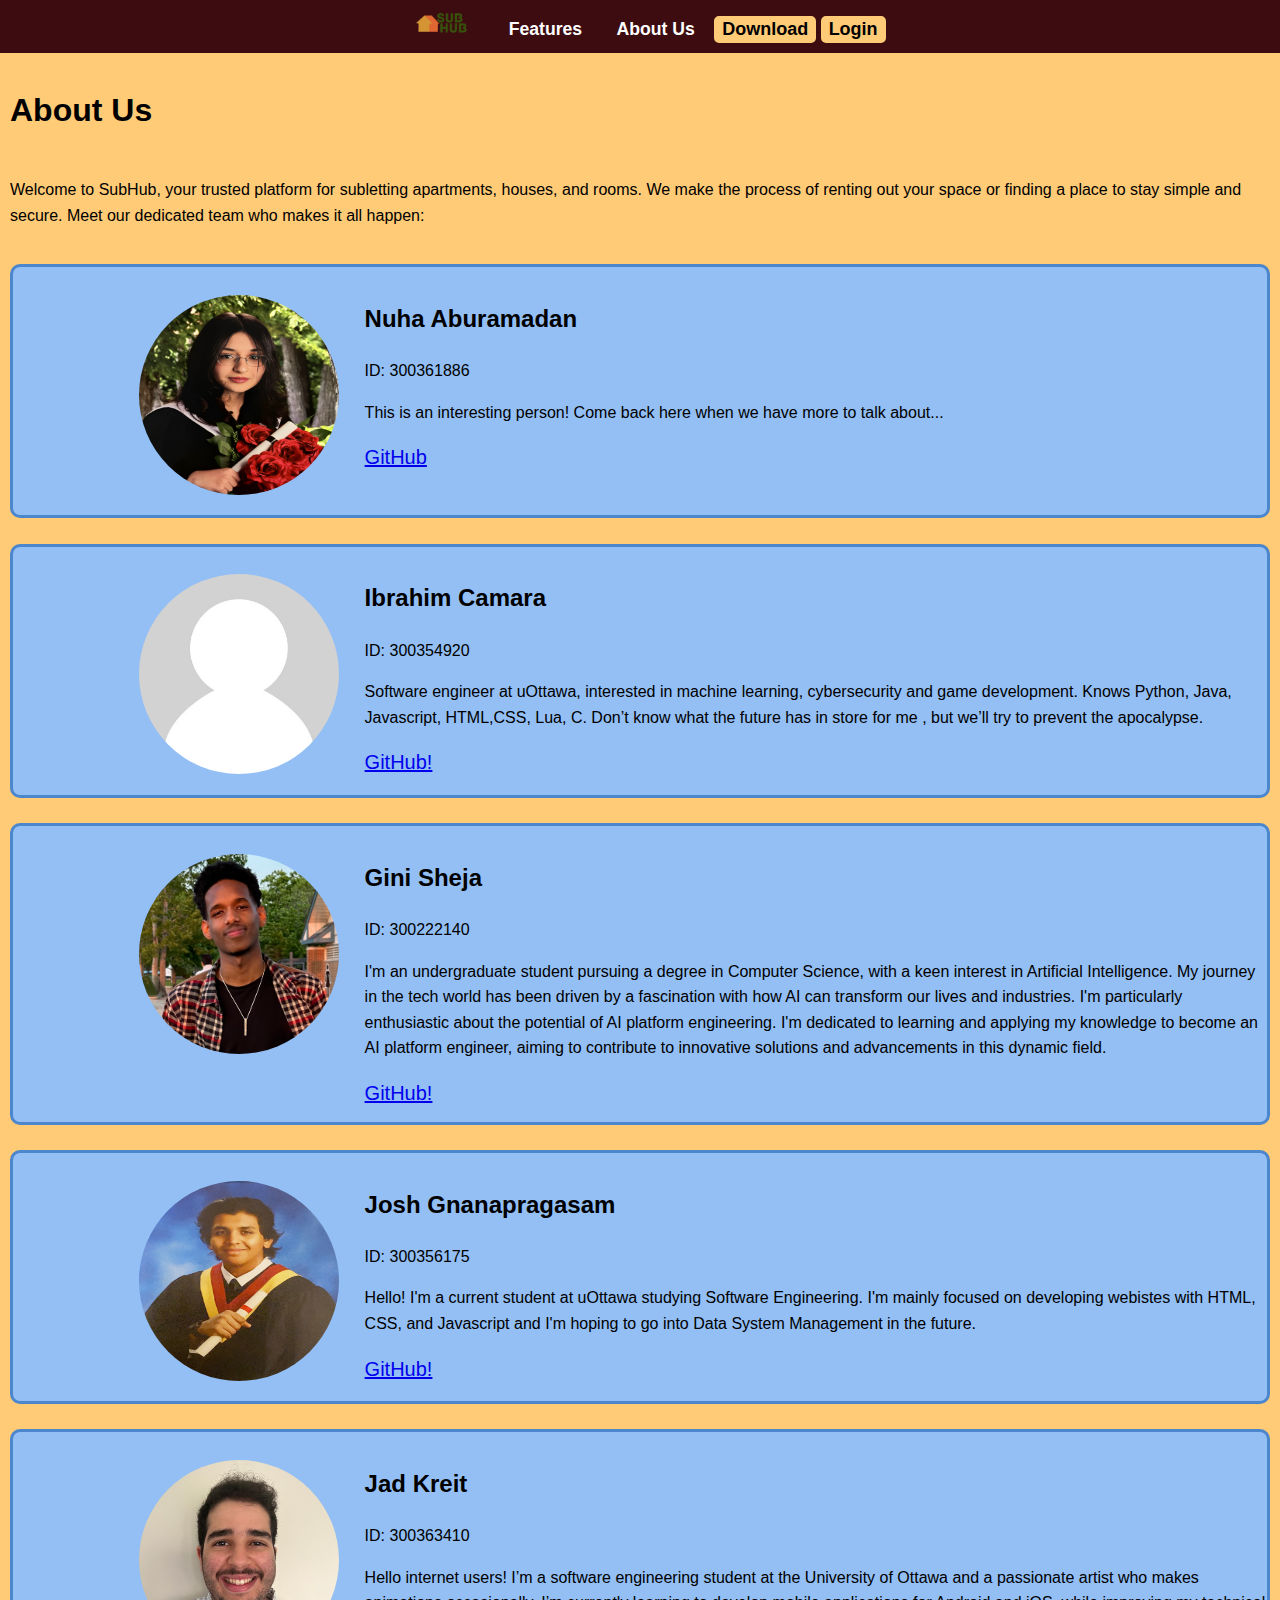
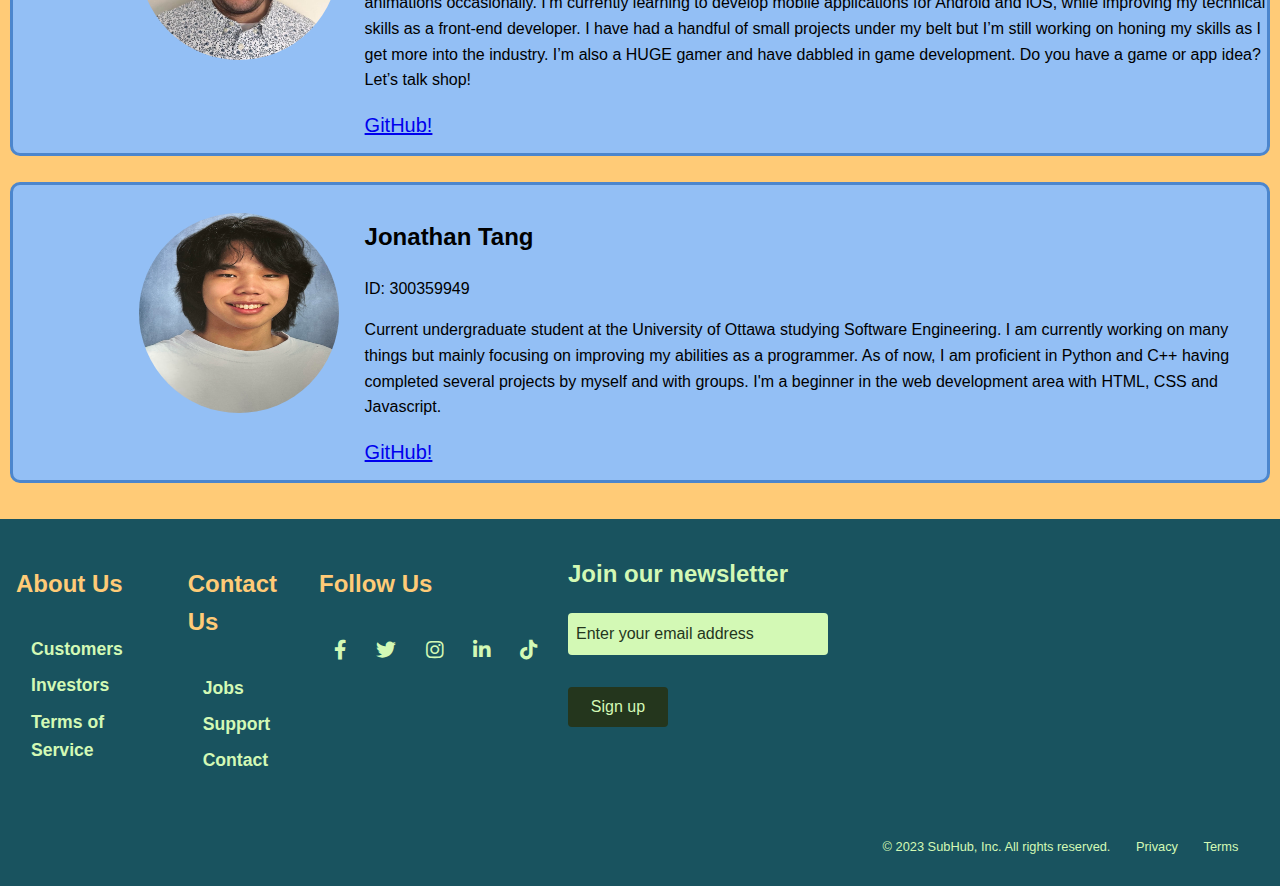
==== docs/about.html @ 85ff890f "Finished site for Demonstration" ====
<!DOCTYPE html>
<html lang="en">
<head>
    <meta charset="UTF-8">
    <meta name="viewport" content="width=device-width, initial-scale=1.0">
    <title>SubHub</title>

    <!-- Three style sheets for page and nav bar and footer-->
    <link href="about.css" rel="stylesheet" type="text/css"/>
    <link href="./navigation_files/nav.css" rel="stylesheet" type="text/css"/>
    <link href="./footer_files/footerog.css" rel="stylesheet" type="text/css"/>

    <!-- Javascript link for nav bar -->
    <script src="./navigation_files/nav.js"></script>

    <link rel="stylesheet" type="text/css" href="https://cdnjs.cloudflare.com/ajax/libs/font-awesome/5.15.1/css/all.min.css">
</head>
<body>


    <!-- Navigation Bar -->

    <nav style="background-color: #3D0C11;">

        <!-- Listing elements of nav bar -->

        <a id="homeBtn" href="index.html">
            <img src="images/logo.png" alt="SubHub Logo" height="25px">
        </a>
        <a href="features.html" class="navTitle">Features</a>
        <a href="about.html" class="navTitle" >About Us</a>

        <!-- Download button -->

        <button id="downloadBtn"> Download </button>
        <button id="Login">Login </button>

        <!-- Div container that shows the pop-up -->

        <div id="Popup" class="popup">
            <div class="popup-content">
                <div id="CloseBtnPopup" class="popup-close">
                    <span &times;> X </span>
                </div>  
    
                <img id="logo-popup" src="images/logo.png" alt="SubHub Logo" >
                <h2 id="text">Discover simplicity, security, and the perfect sublet with our feature-rich platform.</h2>
                <p id="text">Available on App Store and Google play !</p>
    
    
                <div class="popup-images-rows">
                    <div class="popup-images-column">
                        <a  href="https://www.apple.com/app-store/"> 
                            <img class="popup-image" id="apple" src="images/appstore_download.png" alt="Available on AppStore">
                        </a>
    
                    </div>
                    <div class="popup-images-column">
                        <a  href="https://play.google.com/">
                            <img class="popup-image" id="playstore" src="images/googleplay_download.png" alt="Available on Google PLay Store">
                        </a>
    
                    </div>
    
                </div>
                           
                </div>
    
            
        </div>
        
    </nav>


    <!-- Main content of page -->

    <h1 style="padding: 10px;">About Us</h2>
    <p style="padding: 10px;">Welcome to SubHub, your trusted platform for subletting apartments, houses, and rooms. We make the process of renting out your space or finding a place to stay simple and secure. Meet our dedicated team who makes it all happen:</p>

    <div class="members-list">
        <!-- Nuha -->

        <div class="team-member">

            <div class="member-photo">
                <img src="./images/headshots/headshot_nuha.PNG" alt="Placeholder Profile Picture">
            </div>

            <div class="member-writeup">
                <h2>Nuha Aburamadan</h2>
                <p>ID: 300361886</p>
                <P>This is an interesting person! Come back here when we have more to talk about...</P>
                <a href="https://github.com/05nuha" style="font-size: 20px;">GitHub</a>
            </div>

            <!-- Cleans any wonky looking seperation due to floats from pervious div elements-->
            <div class="cleanout"></div>
            
        </div>

        <br>
        
        <div class="team-member">
        <!-- Ibrahim! -->

            <div class="member-photo">
                <img src="./images/headshots/placeholder-headshot.jpg" alt="Placeholder Profile Picture">
            </div>

            <div class="member-writeup">
                <h2>Ibrahim Camara</h2>
                <p>ID: 300354920</p>
                <P>Software engineer at uOttawa, interested in machine learning, cybersecurity and game development. Knows Python, Java, Javascript, HTML,CSS, Lua, C. Don’t know what the future has in store for me , but we’ll try to prevent the apocalypse.</P>
                <a href="https://github.com/EncoderIV" style="font-size: 20px;">GitHub!</a>
            </div>

            <!-- Cleans any wonky looking seperation due to floats from pervious div elements-->
            <div class="cleanout"></div>

        </div>

        <br>
        
        <div class="team-member">

        <!-- Gini! -->

            <div class="member-photo">
                <img src="./images/headshots/headshot_gini.png" alt="Placeholder Profile Picture">
            </div>

            <div class="member-writeup">
                <h2>Gini Sheja</h2>
                <p>ID: 300222140</p>
                <P>I'm an undergraduate student pursuing a degree in Computer Science, with a keen interest in Artificial Intelligence. My journey in the tech world has been driven by a fascination with how AI can transform our lives and industries. I'm particularly enthusiastic about the potential of AI platform engineering. I'm dedicated to learning and applying my knowledge to become an AI platform engineer, aiming to contribute to innovative solutions and advancements in this dynamic field.</P>
                <a href="https://github.com/ShejaGini" style="font-size: 20px;">GitHub!</a>
            </div>

            <!-- Cleans any wonky looking seperation due to floats from pervious div elements-->
            <div class="cleanout"></div>

        </div>

        <br>
        
        <div class="team-member">

        <!-- Josh! -->

            <div class="member-photo">
                <img src="./images/headshots/headshot_josh.jpg" alt="Placeholder Profile Picture">
            </div>

            <div class="member-writeup">
                <h2>Josh Gnanapragasam</h2>
                <p>ID: 300356175</p>
                <P>Hello! I'm a current student at uOttawa studying Software Engineering. I'm mainly focused on developing webistes with HTML, CSS, and Javascript and I'm hoping to go into Data System Management in the future.</P>
                <a href="https://github.com/Geegeecoder" style="font-size: 20px;">GitHub!</a>
            </div>

            <!-- Cleans any wonky looking seperation due to floats from pervious div elements-->
            <div class="cleanout"></div>

        </div>

        <br>
        
        <div class="team-member">

        <!-- Jad! -->

            <div class="member-photo">
                <img src="./images/headshots/headshot_jad.jpeg" alt="Placeholder Profile Picture">
            </div>

            <div class="member-writeup">
                <h2>Jad Kreit</h2>
                <p>ID: 300363410</p>
                <P>Hello internet users! I’m a software engineering student at the University of Ottawa and a passionate artist who makes animations occasionally. I’m currently learning to develop mobile applications for Android and iOS, while improving my technical skills as a front-end developer. I have had a handful of small projects under my belt but I’m still working on honing my skills as I get more into the industry. I’m also a HUGE gamer and have dabbled in game development. Do you have a game or app idea? Let’s talk shop!</P>
                <a href="https://github.com/Jad-Kreit29" style="font-size: 20px;">GitHub!</a>
            </div>

            <!-- Cleans any wonky looking seperation due to floats from pervious div elements-->
            <div class="cleanout"></div>

        </div>

        <br>
        
        <div class="team-member">

        <!-- Jonathan! -->

            <div class="member-photo">
                <img src="./images/headshots/headshot_jonathan.jpeg" alt="Placeholder Profile Picture">
            </div>

            <div class="member-writeup">
                <h2>Jonathan Tang</h2>
                <p>ID: 300359949</p>
                <P>Current undergraduate student at the University of Ottawa studying Software Engineering. I am currently working on many things but mainly focusing on improving my abilities as a programmer. As of now, I am proficient in Python and C++ having completed several projects by myself and with groups. I'm a beginner in the web development area with HTML, CSS and Javascript.</P>
                <a href="https://github.com/mikupiku" style="font-size: 20px;">GitHub!</a>
            </div>

            <!-- Cleans any wonky looking seperation due to floats from pervious div elements-->
            <div class="cleanout"></div>

        </div>

    </div>

    <br>
    
    <!-- Footer section! -->

    <footer>
        <div class="footer-container">

            <div class="footer">
                <nav role="navigation" aria-label="About us navigation">
                    <div class="footer-heading">
                        <h2>About Us</h2>
                        <a href="#">Customers</a>
                        <a href="#">Investors</a>
                        <a href="#">Terms of Service</a>
                    </div>
                </nav>
                <nav role="navigation" aria-label="Contact us navigation">
                    <div class="footer-heading">
                        <h2>Contact Us</h2>
                        <a href="#">Jobs</a>
                        <a href="#">Support</a>
                        <a href="#">Contact</a>
                    </div>
                </nav>
                <nav role="navigation" aria-label="Follow us navigation">
                    <div class="footer-heading">
                        <h2>Follow Us</h2>
                        <div class="social-links-container">
                            <a href="#"><i class="fab fa-facebook-f"></i></a>
                            <a href="#"><i class="fab fa-twitter"></i></a>
                            <a href="#"><i class="fab fa-instagram"></i></a>
                            <a href="#"><i class="fab fa-linkedin-in"></i></a>
                            <a href="#"><i class="fab fa-tiktok"></i></a>
                        </div>
                    </div>
                </nav>
                <div class="footer-email-form">
                    <h2>Join our newsletter</h2>
                    <input type="email" placeholder="Enter your email address" id="footer-email">
                    <input type="submit" value="Sign up" id="footer-email-btn">
                </div>
            </div>
        </div>
        <div class="footer-container">
            <div class="copyright-claim">
                <p>&copy; 2023 SubHub, Inc. All rights reserved.&emsp;&emsp;Privacy&emsp;&emsp;Terms&emsp;&emsp;   </p>
            </div>
        </div>
    </footer>

</body>
</html>
---- docs/about.css ----
/* About Us Page! */

body {
    line-height: 1.6;
    background-color: #FFCB77;
    margin: 0;
    padding: 0;
    font-family: 'Segoe UI', Tahoma, Geneva, Verdana, sans-serif;
}

.members-list {
    display: block;
    padding: 10px;
}

.team-member {
    padding: 1% 0% 1% 10%;
    background-color: #93bff5;
    border: 3px solid #4c86cd;
    border-radius: 10px;
    box-shadow: 0px 0px #19535F;
    transition: box-shadow 0.5s;
}

.team-member:hover {
    box-shadow: 5px 10px #19535F;
}

.team-member .member-photo {
    float: left;
    width: 20%;
}

.team-member .member-photo img {
    border-radius: 50%;
    width: 200px;
    height: 200px;
    margin-top: 15px;
}

.team-member .member-writeup {
    float: right;
    width: 80%;
}


/* Essentially tells the computer that for the next div element, clear the floats that were set on the page both sides */
.cleanout {
    clear: both;
}
---- docs/navigation_files/nav.css ----
/* Navigation Section! */

nav {
    padding: 10px 0;
    text-align: center;
}

nav a {
    color: #FFFFFF;
    margin: 0 15px;
    text-decoration: none;
    font-weight: bold;
    font-size: 1.1em;
    transition: color 0.3s ease;
}

nav a:hover {
    color: #D3F9B5;
}

button{
    background-color: #FFCB77;
    border-style: solid;
    border-color: #FFCB77;
    border-radius: 5px;
    color: #000;
    font-weight: bold;
    font-size: large;
    font-family: 'Segoe UI', Tahoma, Geneva, Verdana, sans-serif;    
}


button:hover {
    background-color: #ffb338;
    border-color: #ffb338;
    font-weight: bolder;
}


.popup {
    display: none;
    position: fixed;
    top: 0%;
    left: 0%;
    z-index: 1;
    margin: 0;
    padding: 0;
    width: 100%;
    height: 100%;
    background-color: rgba(0, 0, 0, 0.5);
    
    
}

/* code for text content and modal box overall */

.popup-content{
    /* immma sitll need to tweak around these first fews settings so it looks right even when changing window saize and aspect ratio 
    might use another flex */
   
    margin:  12.5% auto ;
    padding: 20px;
    border: 5px solid #3D0C11;
    width: 70%; 
    height: auto ;


    border-style: solid;
    border-radius: 10px;
    background-color: #32a3ba;
    color: black;
    font-weight: bold;
    font-family: 'Segoe UI', Tahoma, Geneva, Verdana, sans-serif;
    line-height: 1.6;    
    position: relative;
}

/* code for images */

.popup-image:hover{
    transform: translateY(-5px);
}

.popup-images-column{
    flex: 50% ;
    padding: 5px;
}

.popup-images-rows{
    display: flex;
    height: min-content;
    width: 100%;
    justify-content: center;
    align-items: center;
   
}

.popup-image{
    max-width: 100%;
    height: auto;
    display: block;
    margin-left: auto;
    margin-right: auto;
}

#logo-popup{
    display: block;
    margin-left: auto;
    margin-right: auto;
    height: 4em;
    width: auto;
}


/* code for close button */

.popup-close {
    color: #c6c2c2 ; 
    float: right;
    font-size: 28px;
    font-weight: bold;

}

.popup-close:hover{
    color: #8e8b8b ;
}
---- docs/footer_files/footerog.css ----
.footer-container {
    background-color: #19535F;
    padding: 1rem;
    display: flex; 
    flex-direction: row; /* Changed from column to row */
    align-items: start;  /* Changed from center to start */
    flex-wrap: wrap;  /* Allows elements to wrap into the next line */
    justify-content: space-between; /* Added to space out child divs evenly */
}

.footer {
    width: 70%;  /* Reduced width from 100% to 70% */
    display: flex; 
    justify-content: space-around;
}
.footer-heading {
    color: #24361d;
    margin-right: 1rem;
    text-align: left;
}

.footer-heading h2 {
    color: #FFCB77;
    margin-bottom: 2rem;
}

.footer-heading a {
    display: block;
    color:#D3F9B5;
    text-decoration: none;
    margin-bottom: 0.5rem;
    transition: 0.3s ease-out;
}

.footer-heading a:hover {
    color: #fff;
    padding-left: 10px;
}

.footer-email-form {
    color:#D3F9B5;
    width: 40%; /* changed from 100% to 25% */
    text-align: left;
    display: flex;  /* For internal alignment */
    flex-direction: column;  /* For internal alignment */
    justify-content: left;  /* For internal alignment */
    align-items: left;  /* For internal alignment */
}

#footer-email {
    width: 250px;
    height: 40px;
    border-radius: 4px;
    outline: none;
    border: none;
    padding-left: 0.5rem;
    font-size: 1rem;
    margin-bottom: 1rem;
    color: #24361d;
    background-color: #D3F9B5;
}

#footer-email::placeholder {
    color: #24361d;
}

#footer-email-btn {
    width: 100px;
    height: 40px;
    border-radius: 4px;
    outline: none;
    border: none;
    font-size: 1rem;
    cursor: pointer;
    margin-top: 1rem;
    background-color: #24361d;
    color: #D3F9B5;
}

#footer-email-btn:hover {
    cursor: pointer;
    background-color: #703443;
    transition: all 0.4s ease-out;
}

.social-links-container {
    display: flex; /* Added to arrange icons horizontally */
    justify-content: space-between; /* Added to space out the icons */
    font-size: 18px; /* adjust the pixel value to suit your needs */
}

@media screen and (max-width: 1150px) {
    .footer-container {
        flex-direction: column;  /* Change back to column */
        align-items: center;  /* Change back to center */
    }
    .footer {
        width: 100%; /* Change back to 100% */
    }
    .footer-email-form {
        width: 100%; /* Change back to 100% */
    }
}
.flex-container {
    display: flex;
    justify-content: space-between;
    flex-wrap: wrap;
}

.copyright-claim {
    flex-basis: 100%;
    text-align: right;
    font-size: 0.8em; /* Adjust size as needed */
    color: #D3F9B5; /* Adjust color as needed */
}
@media screen and (max-width: 820px) {
    .footer {
        padding-top: 2rem;
    }
}

@media screen and (max-width: 720px) {
    .footer-3 {
        display: none;
    }
    .footer-email-form {
        margin-top: 2rem;
    }
}
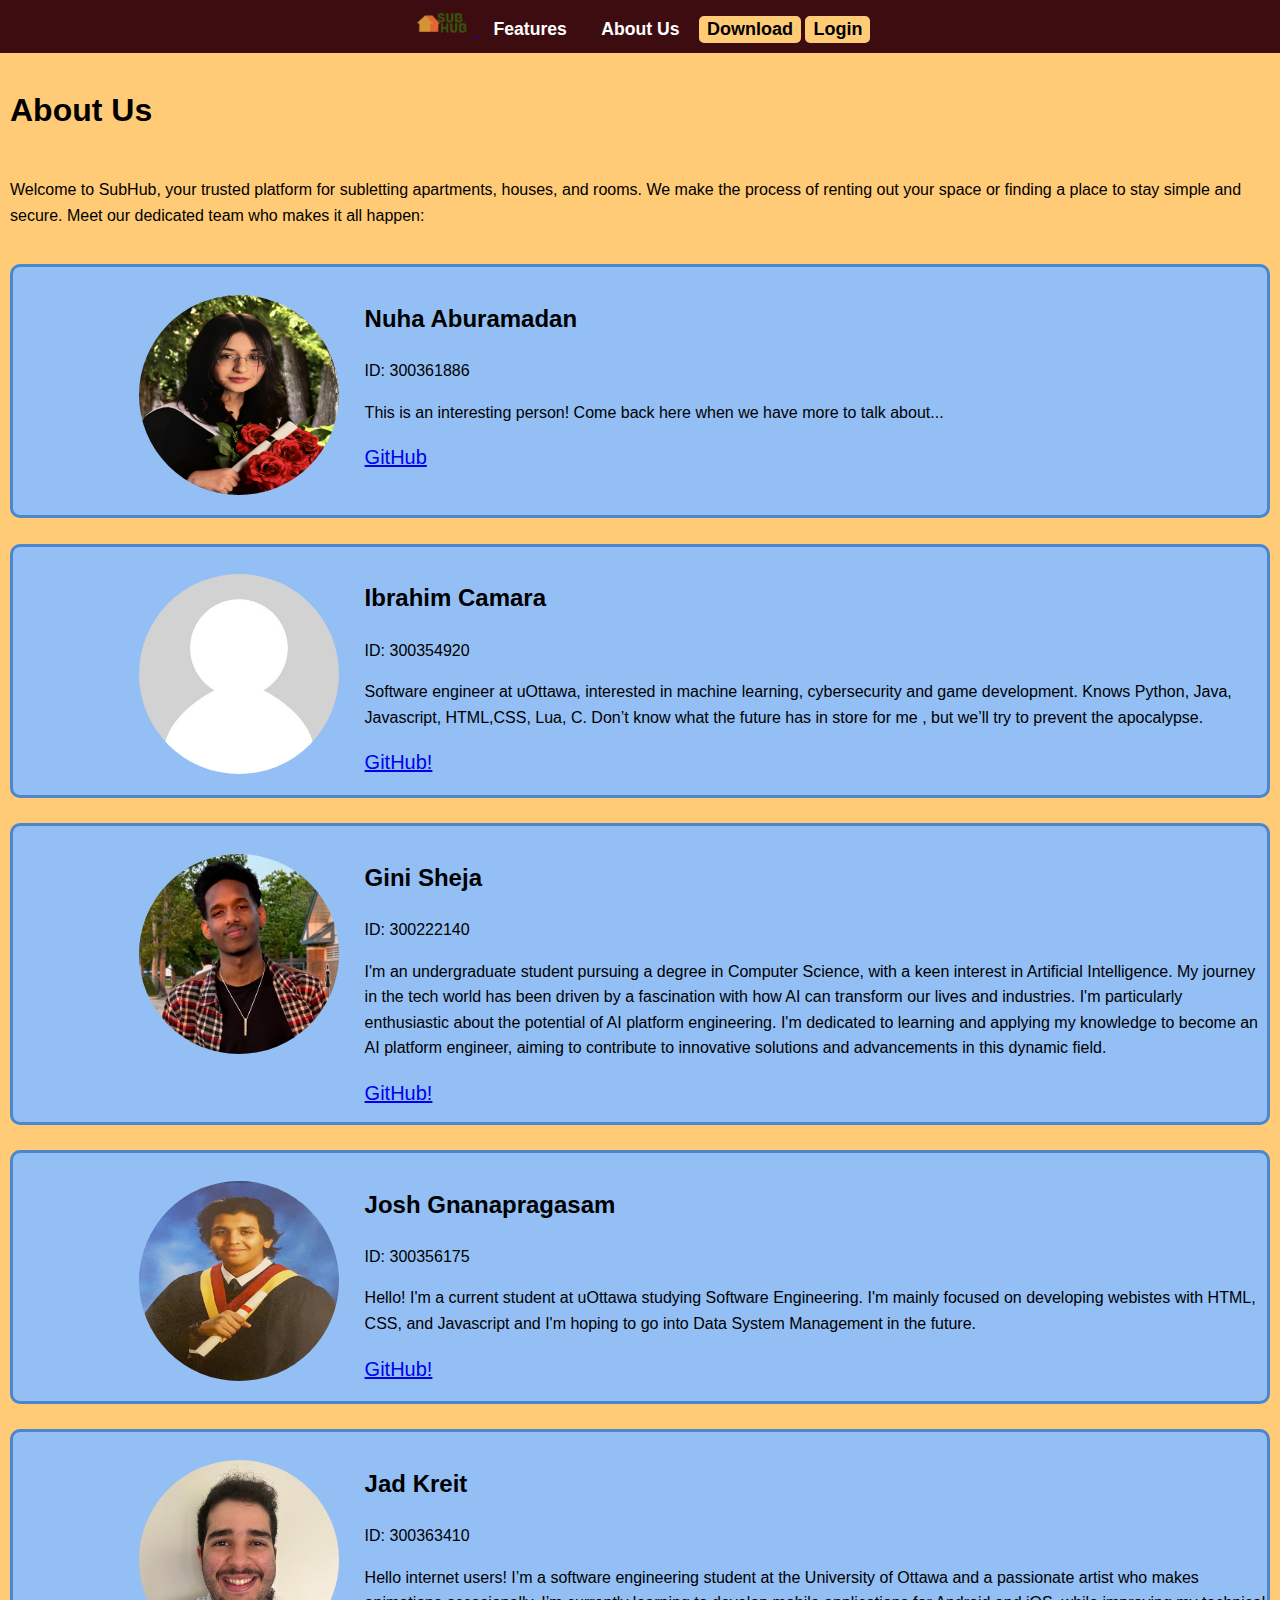
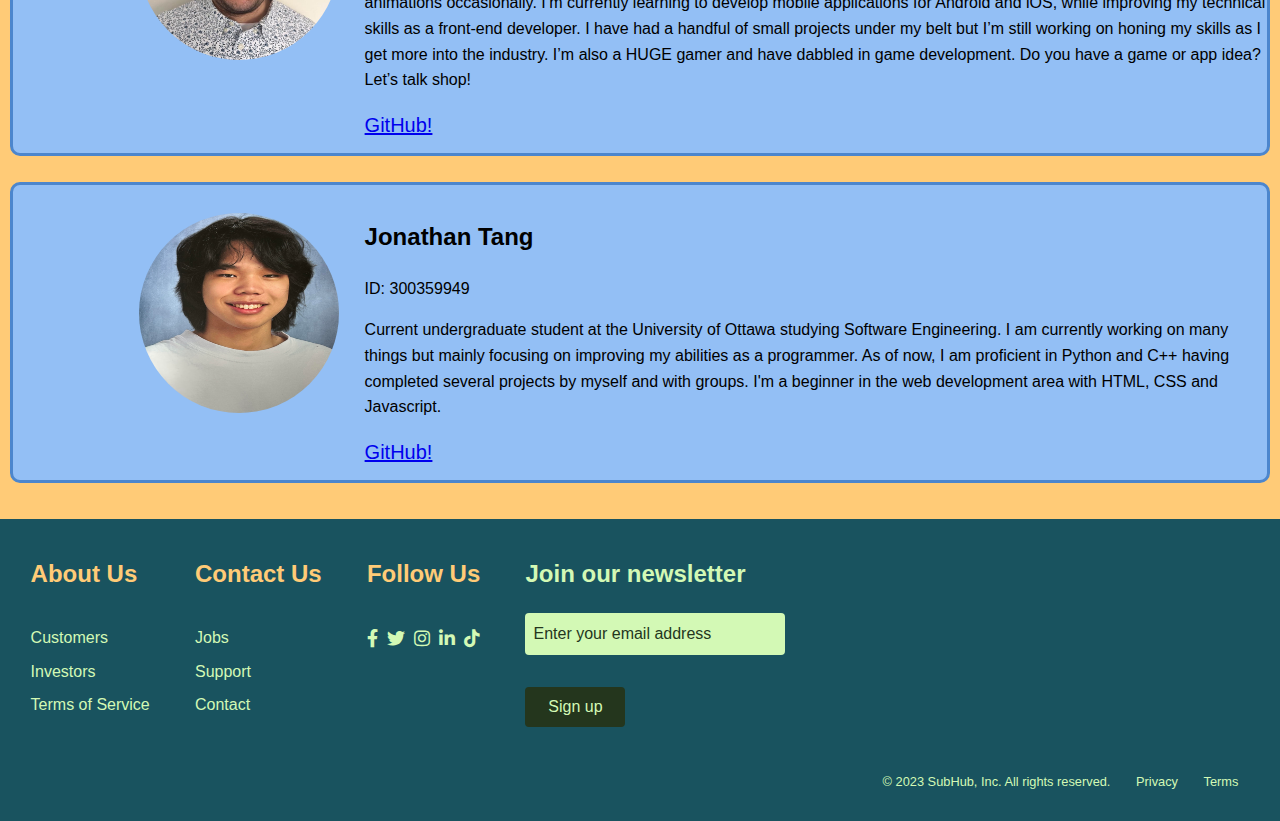
==== commit 3170d446: "changed image file format from png to svg, added nested flex box to position feature-icon, changed n" ====
--- a/docs/about.html
+++ b/docs/about.html
@@ -20,7 +20,7 @@
 
     <!-- Navigation Bar -->
 
-    <nav style="background-color: #3D0C11;">
+    <nav class="navBar" style="background-color: #3D0C11;">
 
         <!-- Listing elements of nav bar -->
 
--- a/docs/navigation_files/nav.css
+++ b/docs/navigation_files/nav.css
@@ -1,11 +1,12 @@
 /* Navigation Section! */
 
-nav {
+.navBar {
     padding: 10px 0;
     text-align: center;
+    background-color: #3DC0C1;
 }
 
-nav a {
+.navTitle {
     color: #FFFFFF;
     margin: 0 15px;
     text-decoration: none;
@@ -14,9 +15,16 @@
     transition: color 0.3s ease;
 }
 
-nav a:hover {
+.navTitle:hover{
+    text-decoration: underline;
+    font-weight: bolder;
+
     color: #D3F9B5;
 }
+
+
+
+/* css for download button shared with login button */
 
 button{
     background-color: #FFCB77;
@@ -37,6 +45,9 @@
 }
 
 
+
+/* code for text content and modal box overall */
+
 .popup {
     display: none;
     position: fixed;
@@ -51,8 +62,6 @@
     
     
 }
-
-/* code for text content and modal box overall */
 
 .popup-content{
     /* immma sitll need to tweak around these first fews settings so it looks right even when changing window saize and aspect ratio 
@@ -84,6 +93,8 @@
 .popup-images-column{
     flex: 50% ;
     padding: 5px;
+    border: 3px solid blue;
+
 }
 
 .popup-images-rows{
@@ -124,4 +135,12 @@
 
 .popup-close:hover{
     color: #8e8b8b ;
-}+}
+
+
+
+
+/* below is the css for the download page as a whole, wich means the nav bar and the body.
+ Above is the css for the popup only wich means the button in the nav bar the modal box and it's content */
+
+
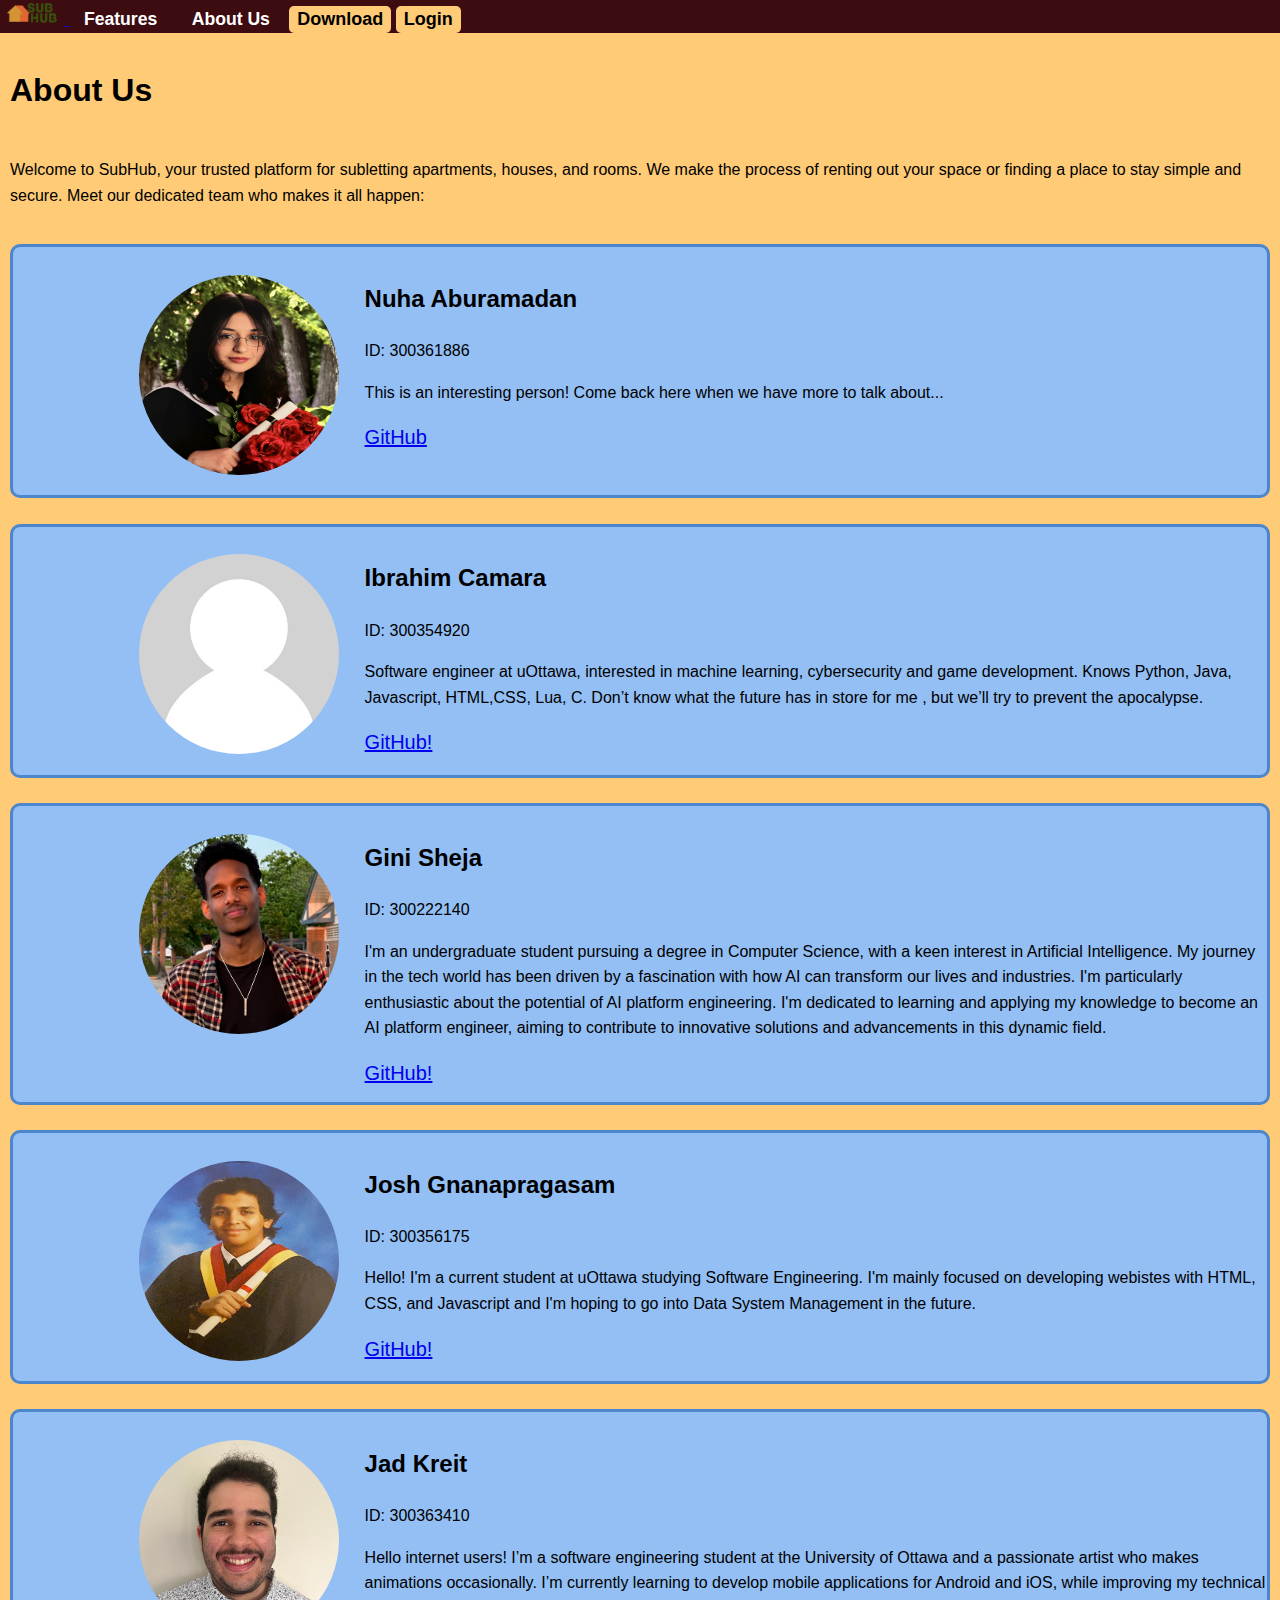
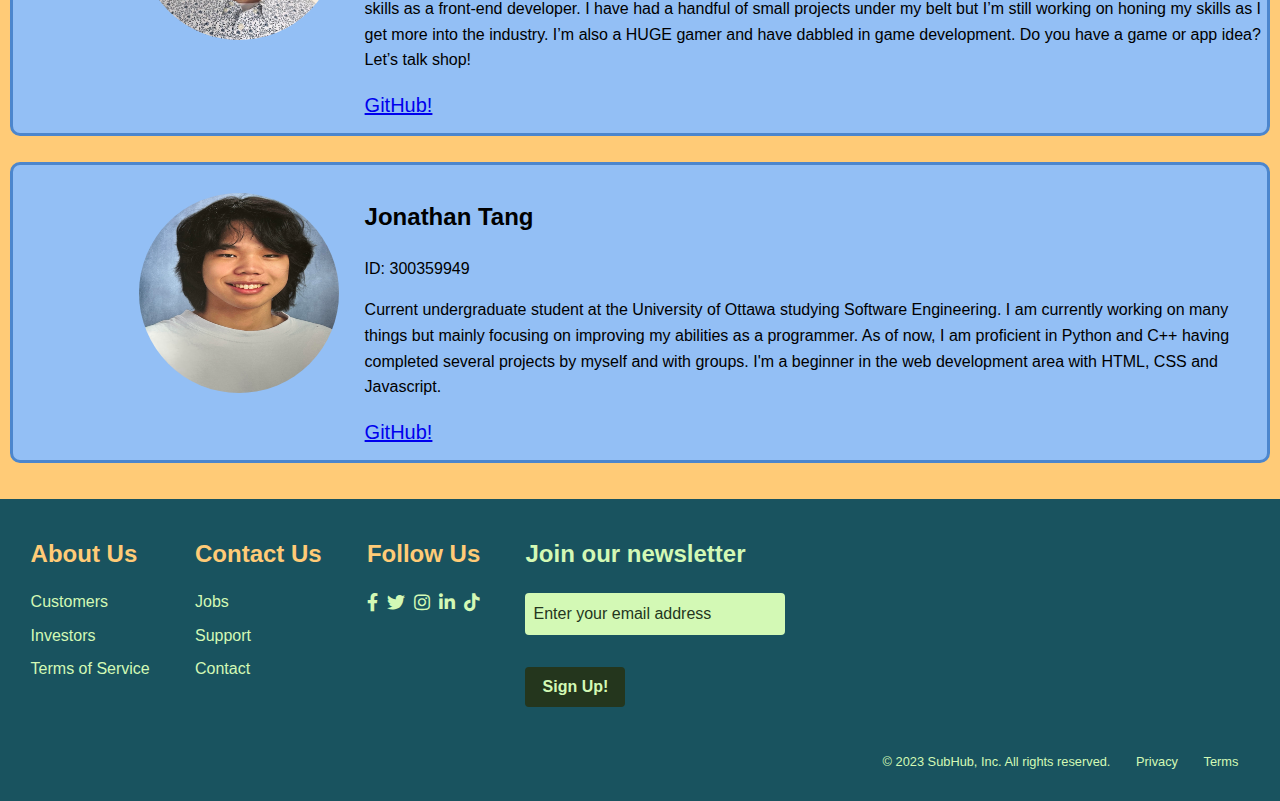
==== commit d4122e3d: "Adding minor footer details" ====
--- a/docs/about.html
+++ b/docs/about.html
@@ -12,6 +12,7 @@
 
     <!-- Javascript link for nav bar -->
     <script src="./navigation_files/nav.js"></script>
+    <script src="./footer_files/footer.js"></script>
 
     <link rel="stylesheet" type="text/css" href="https://cdnjs.cloudflare.com/ajax/libs/font-awesome/5.15.1/css/all.min.css">
 </head>
@@ -20,7 +21,7 @@
 
     <!-- Navigation Bar -->
 
-    <nav class="navBar" style="background-color: #3D0C11;">
+    <nav style="background-color: #3D0C11;">
 
         <!-- Listing elements of nav bar -->
 
@@ -248,7 +249,8 @@
                 <div class="footer-email-form">
                     <h2>Join our newsletter</h2>
                     <input type="email" placeholder="Enter your email address" id="footer-email">
-                    <input type="submit" value="Sign up" id="footer-email-btn">
+                    <button id="footer-email-btn" onclick="signUp()">Sign Up!</button>
+                    <p id="sign-up-message">Thank you!</p>
                 </div>
             </div>
         </div>
--- a/docs/footer_files/footerog.css
+++ b/docs/footer_files/footerog.css
@@ -21,7 +21,7 @@
 
 .footer-heading h2 {
     color: #FFCB77;
-    margin-bottom: 2rem;
+    margin-bottom: 1rem;
 }
 
 .footer-heading a {
@@ -83,6 +83,11 @@
     transition: all 0.4s ease-out;
 }
 
+#sign-up-message {
+    display: none;
+    font-weight: bold;
+}
+
 .social-links-container {
     display: flex; /* Added to arrange icons horizontally */
     justify-content: space-between; /* Added to space out the icons */
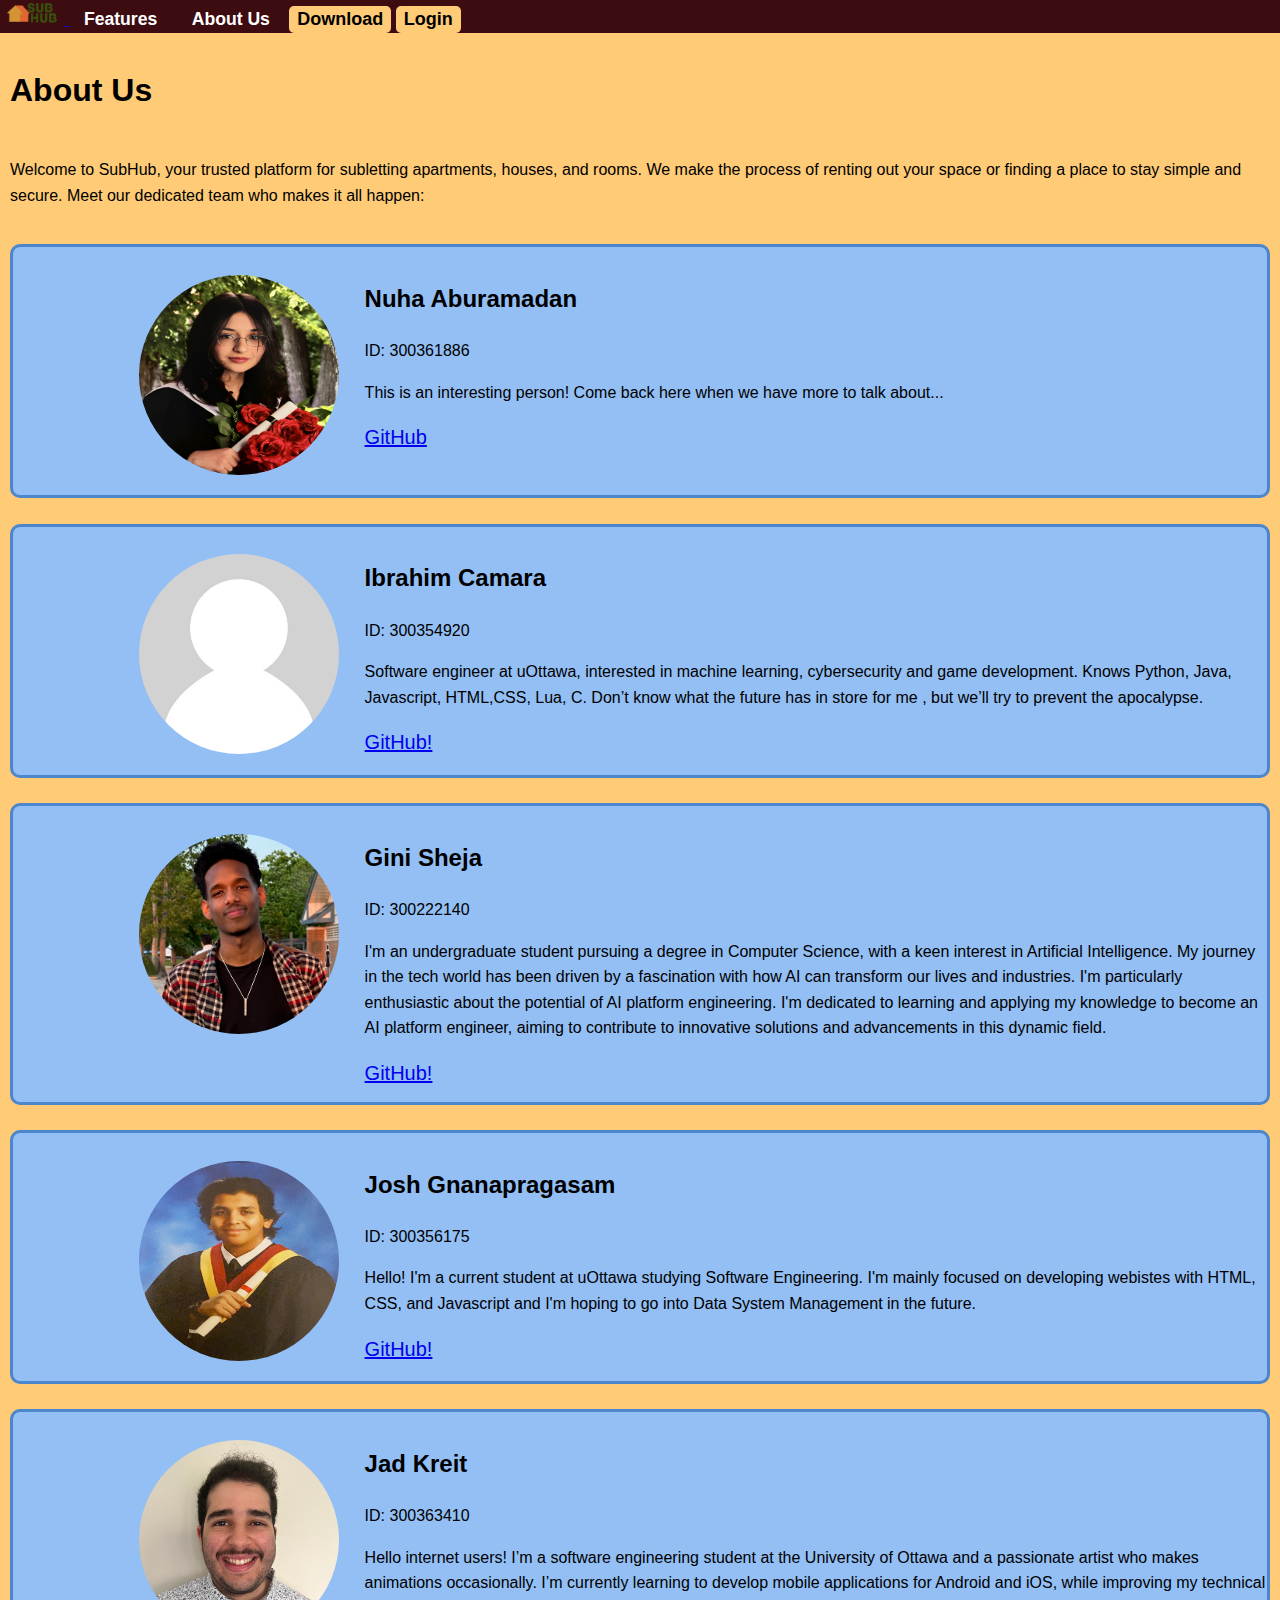
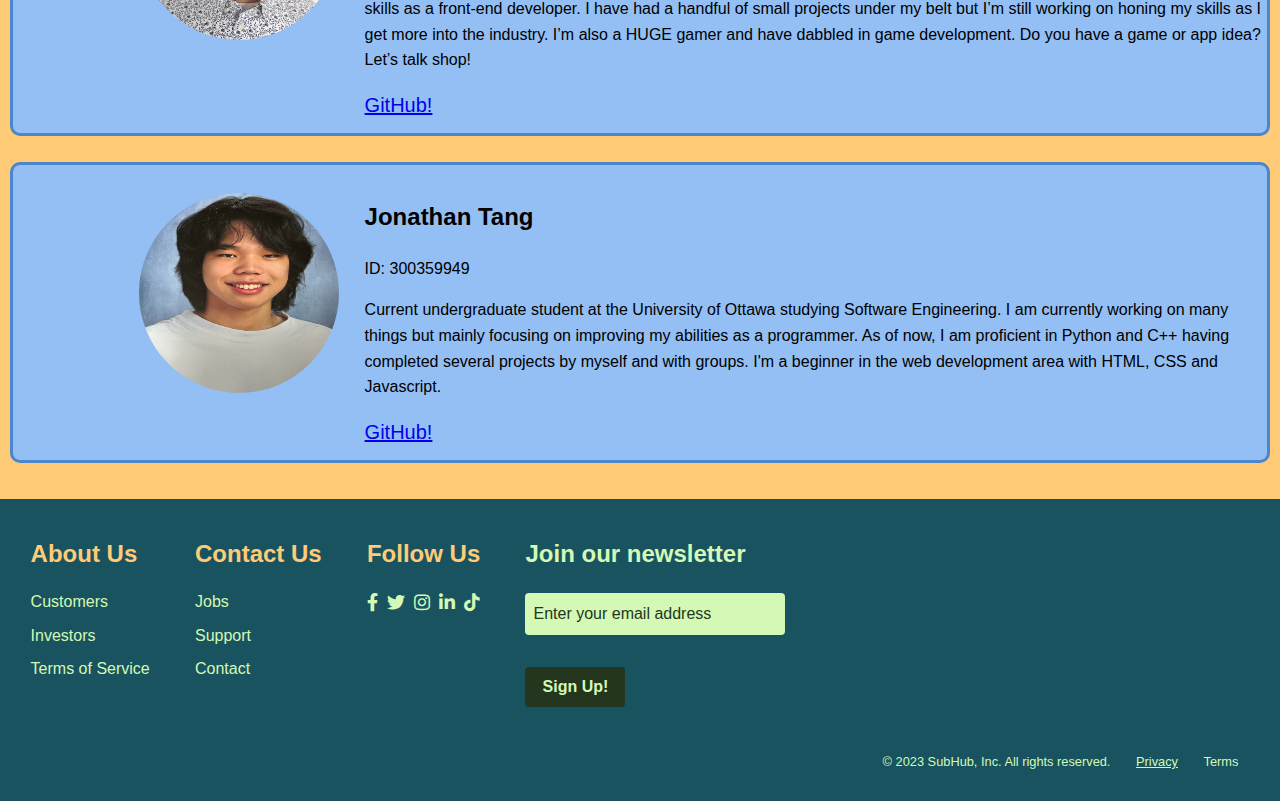
==== commit 27938268: "Added new icons for features page" ====
--- a/docs/about.html
+++ b/docs/about.html
@@ -10,7 +10,7 @@
     <link href="./navigation_files/nav.css" rel="stylesheet" type="text/css"/>
     <link href="./footer_files/footerog.css" rel="stylesheet" type="text/css"/>
 
-    <!-- Javascript link for nav bar -->
+    <!-- Javascript link for nav bar and footer -->
     <script src="./navigation_files/nav.js"></script>
     <script src="./footer_files/footer.js"></script>
 
@@ -248,15 +248,15 @@
                 </nav>
                 <div class="footer-email-form">
                     <h2>Join our newsletter</h2>
-                    <input type="email" placeholder="Enter your email address" id="footer-email">
+                    <input type="text" placeholder="Enter your email address" id="footer-email">
                     <button id="footer-email-btn" onclick="signUp()">Sign Up!</button>
-                    <p id="sign-up-message">Thank you!</p>
+                    <p id="sign-up-message">Thanks for signing up!</p>
                 </div>
             </div>
         </div>
         <div class="footer-container">
             <div class="copyright-claim">
-                <p>&copy; 2023 SubHub, Inc. All rights reserved.&emsp;&emsp;Privacy&emsp;&emsp;Terms&emsp;&emsp;   </p>
+                <p>&copy; 2023 SubHub, Inc. All rights reserved.&emsp;&emsp;<a href="privacy.html" style="color: #D3F9B5;">Privacy</a>&emsp;&emsp;Terms&emsp;&emsp;   </p>
             </div>
         </div>
     </footer>
--- a/docs/footer_files/footerog.css
+++ b/docs/footer_files/footerog.css
@@ -86,6 +86,7 @@
 #sign-up-message {
     display: none;
     font-weight: bold;
+    color: rgb(115, 178, 241);
 }
 
 .social-links-container {
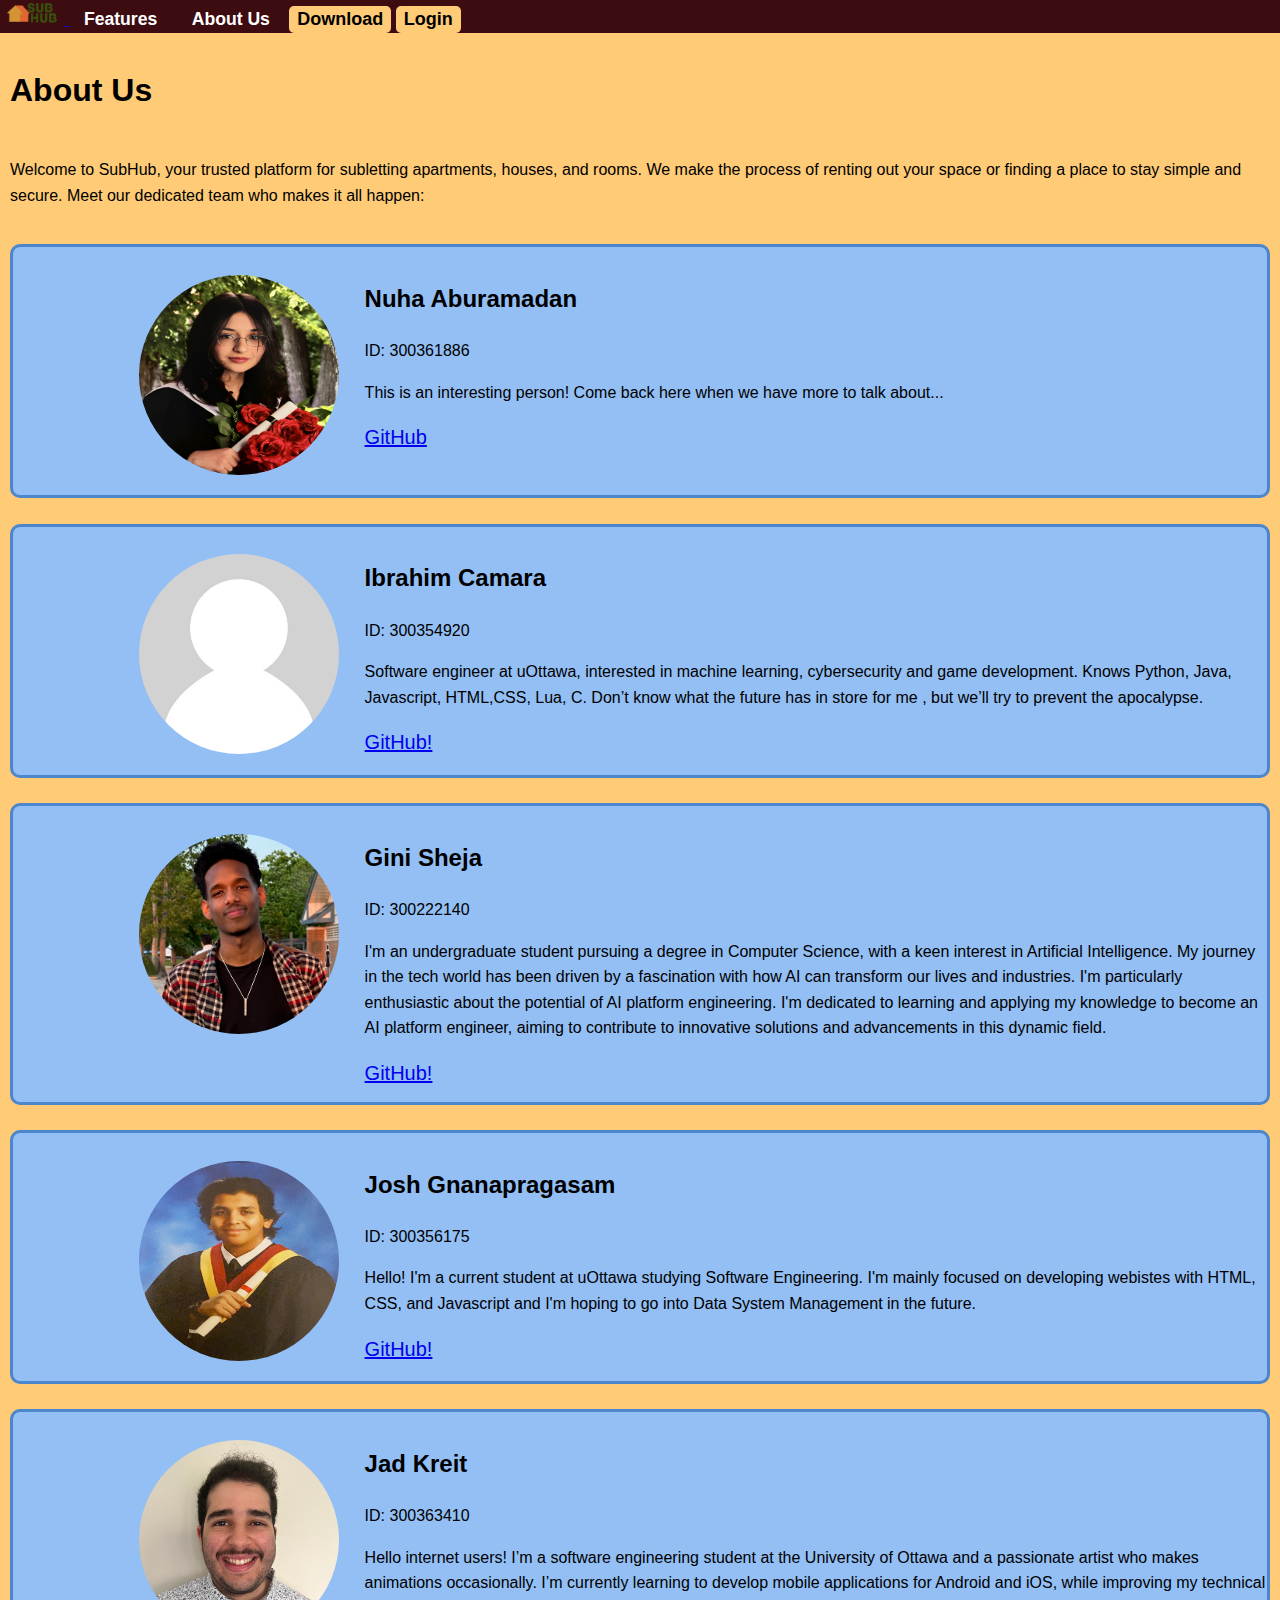
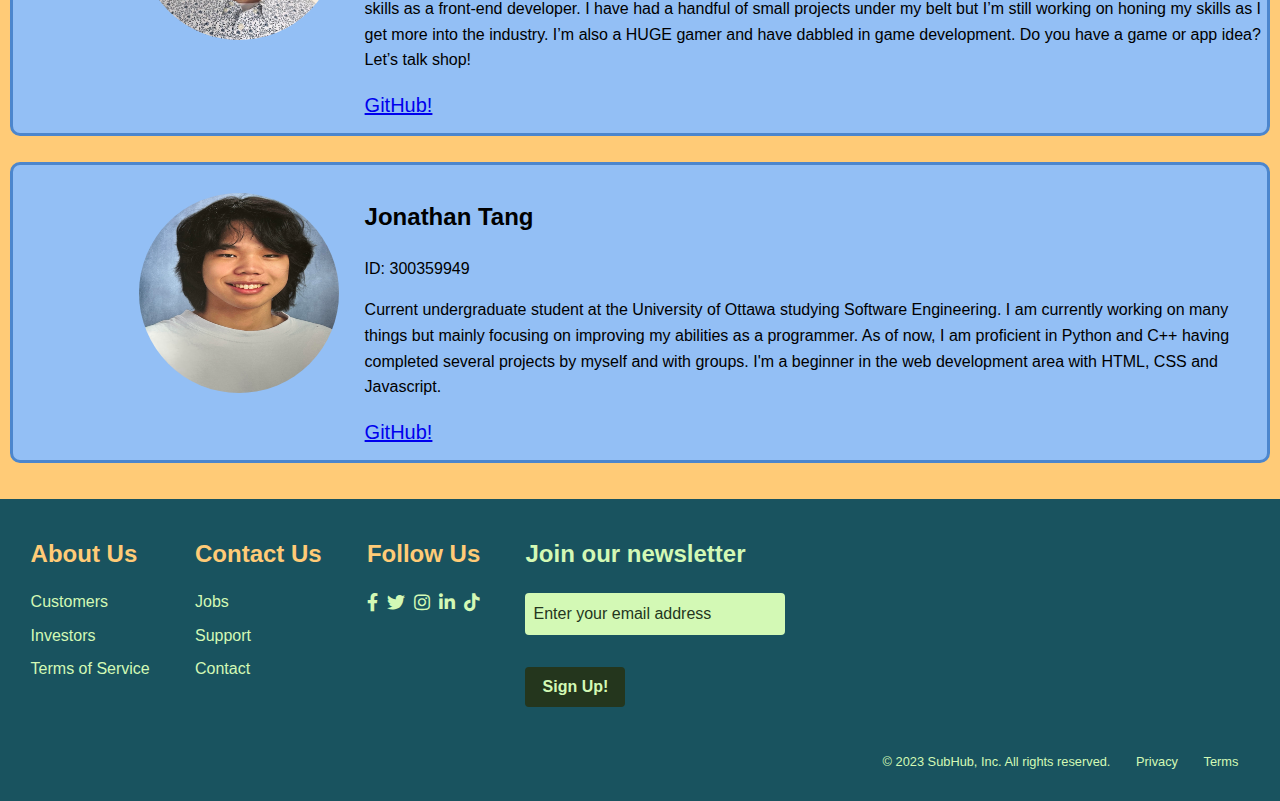
==== commit 61b32823: "Minor change to footer" ====
--- a/docs/about.html
+++ b/docs/about.html
@@ -256,7 +256,7 @@
         </div>
         <div class="footer-container">
             <div class="copyright-claim">
-                <p>&copy; 2023 SubHub, Inc. All rights reserved.&emsp;&emsp;<a href="privacy.html" style="color: #D3F9B5;">Privacy</a>&emsp;&emsp;Terms&emsp;&emsp;   </p>
+                <p>&copy; 2023 SubHub, Inc. All rights reserved.&emsp;&emsp;Privacy&emsp;&emsp;Terms&emsp;&emsp;   </p>
             </div>
         </div>
     </footer>
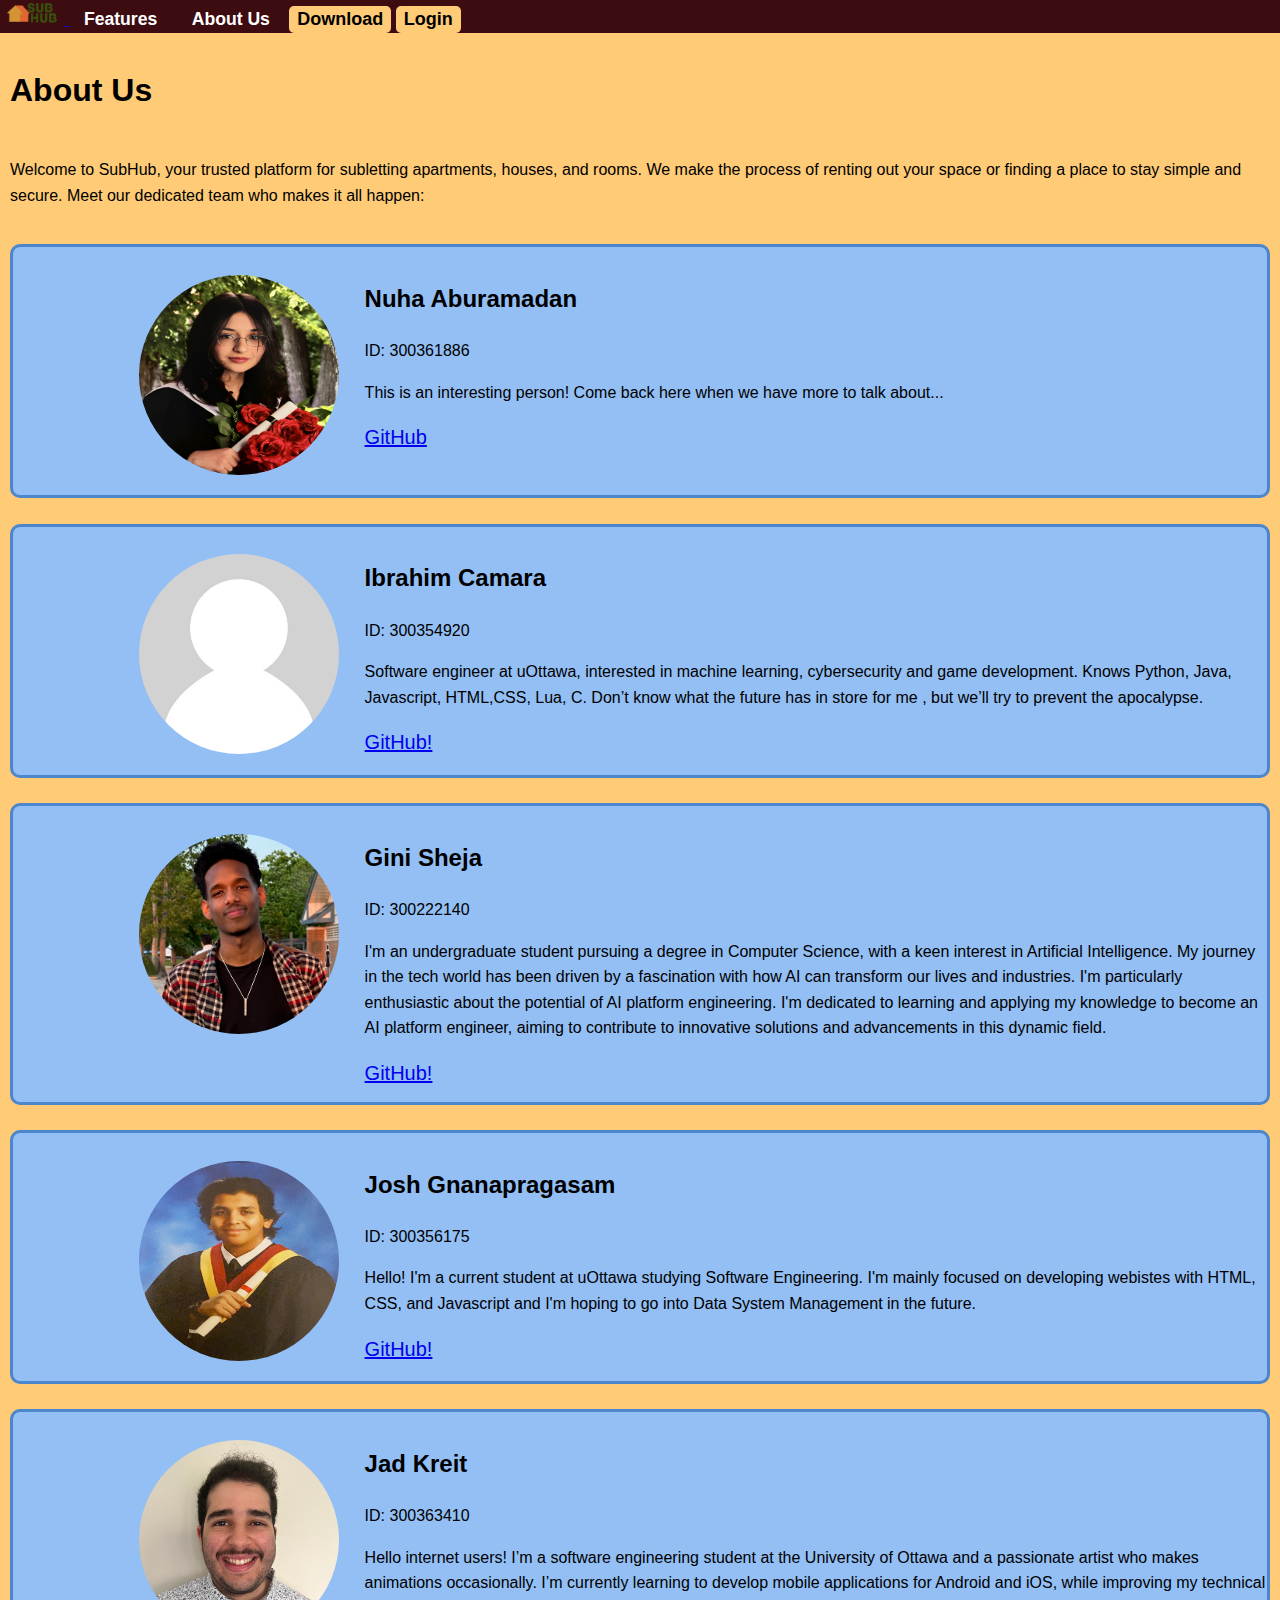
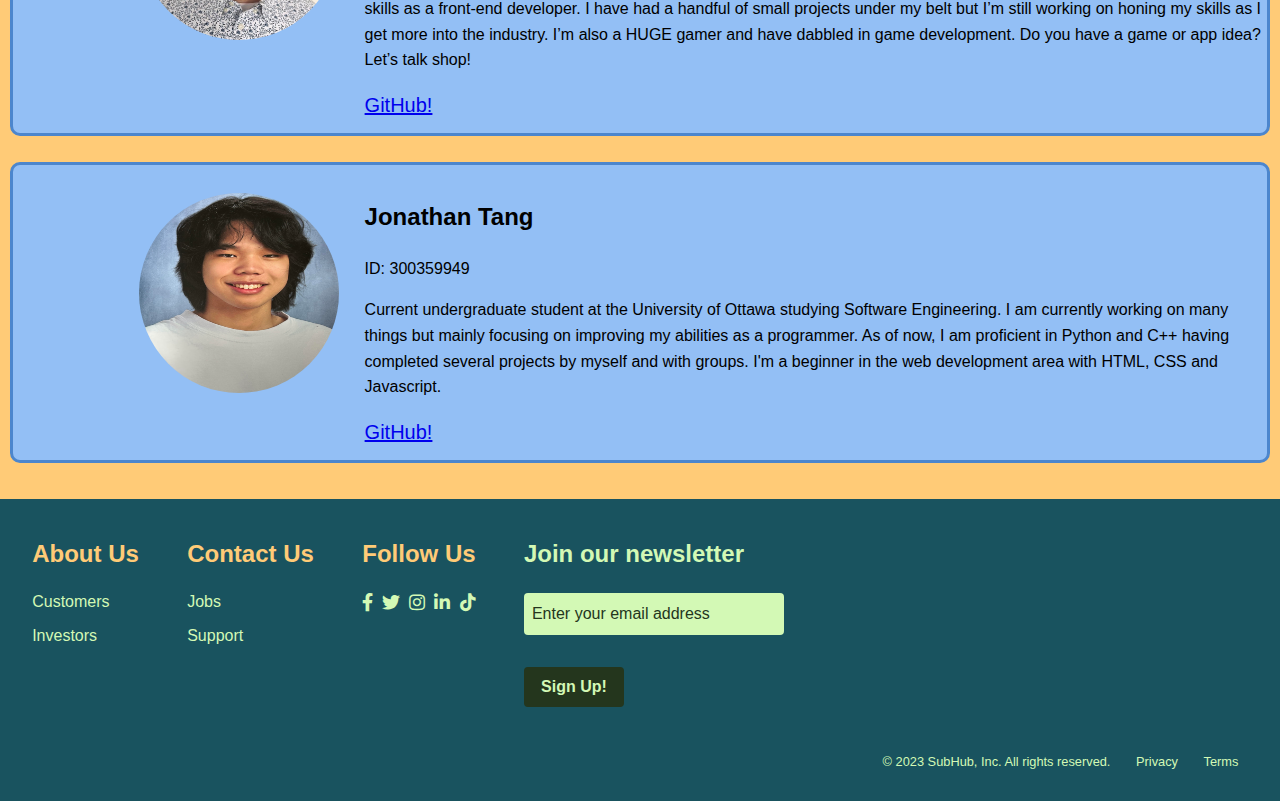
==== commit 58750370: "Final small change to footer" ====
--- a/docs/about.html
+++ b/docs/about.html
@@ -223,7 +223,6 @@
                         <h2>About Us</h2>
                         <a href="#">Customers</a>
                         <a href="#">Investors</a>
-                        <a href="#">Terms of Service</a>
                     </div>
                 </nav>
                 <nav role="navigation" aria-label="Contact us navigation">
@@ -231,7 +230,6 @@
                         <h2>Contact Us</h2>
                         <a href="#">Jobs</a>
                         <a href="#">Support</a>
-                        <a href="#">Contact</a>
                     </div>
                 </nav>
                 <nav role="navigation" aria-label="Follow us navigation">
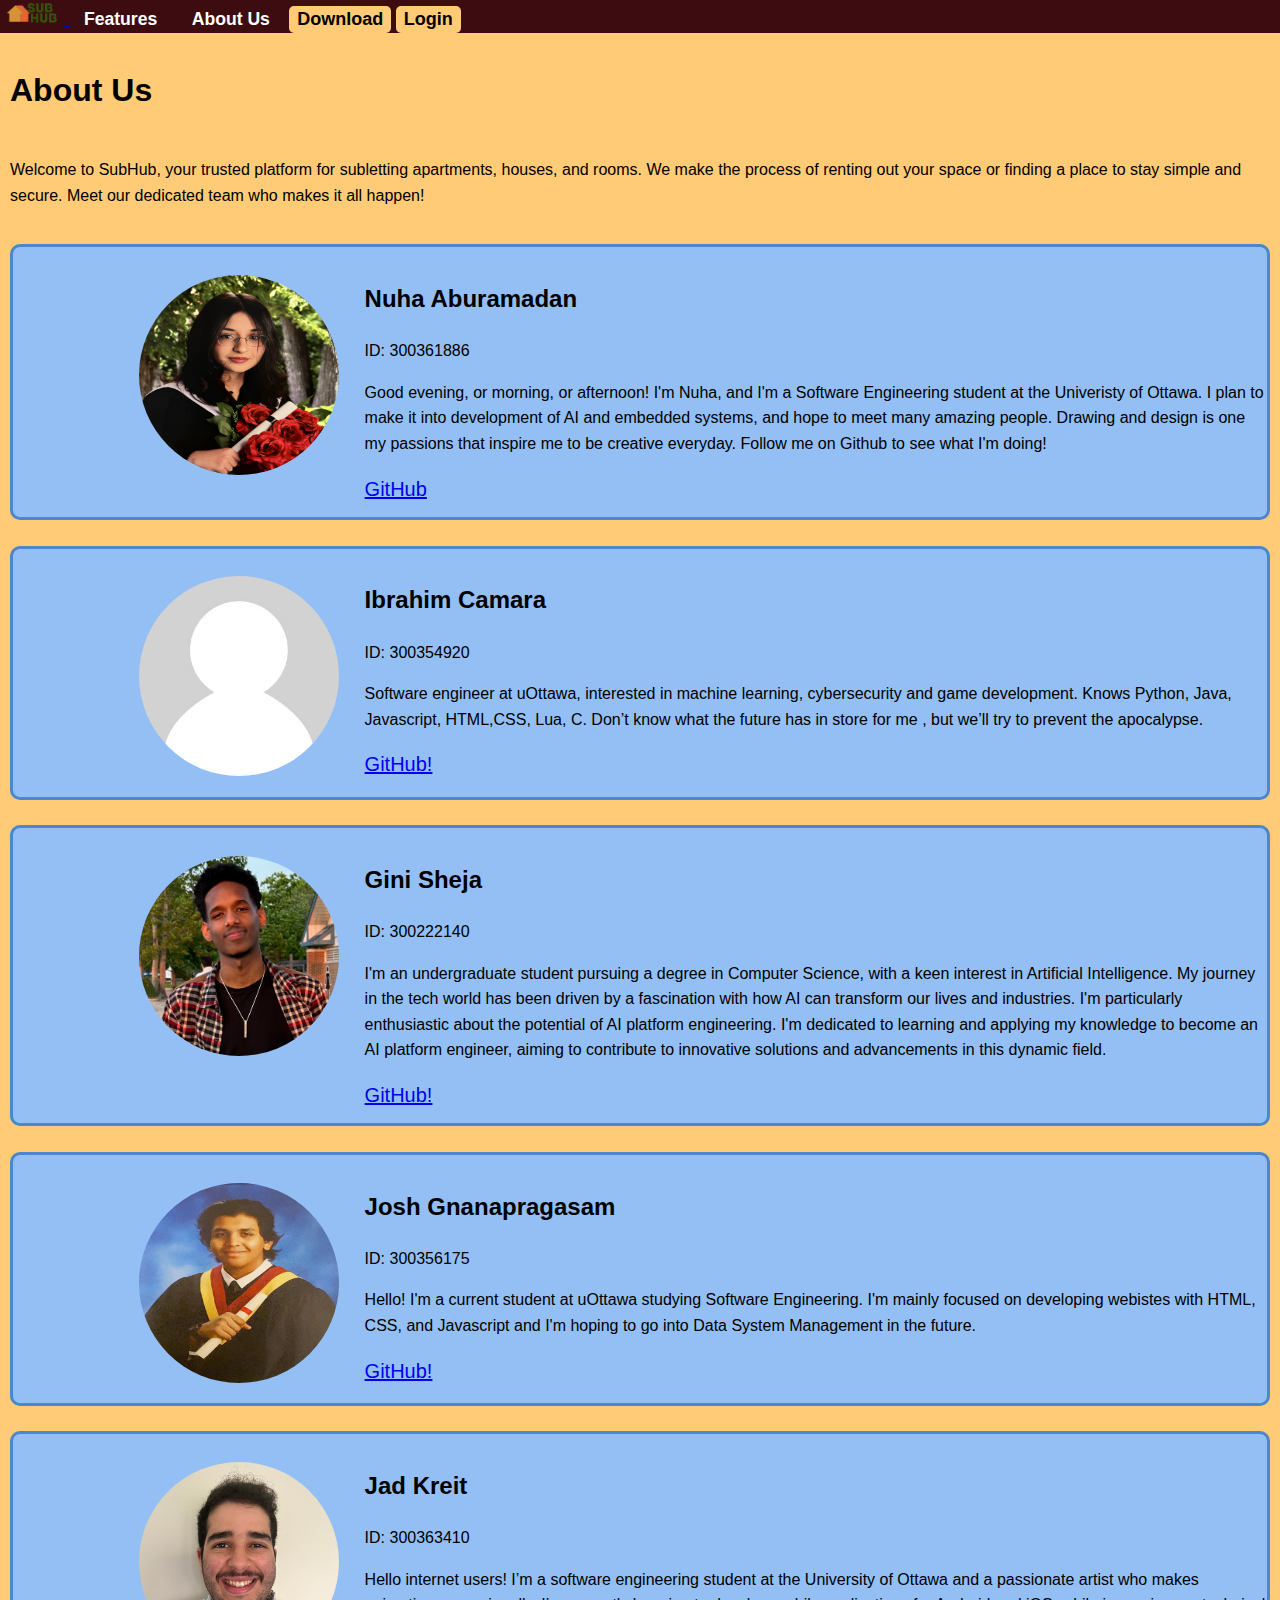
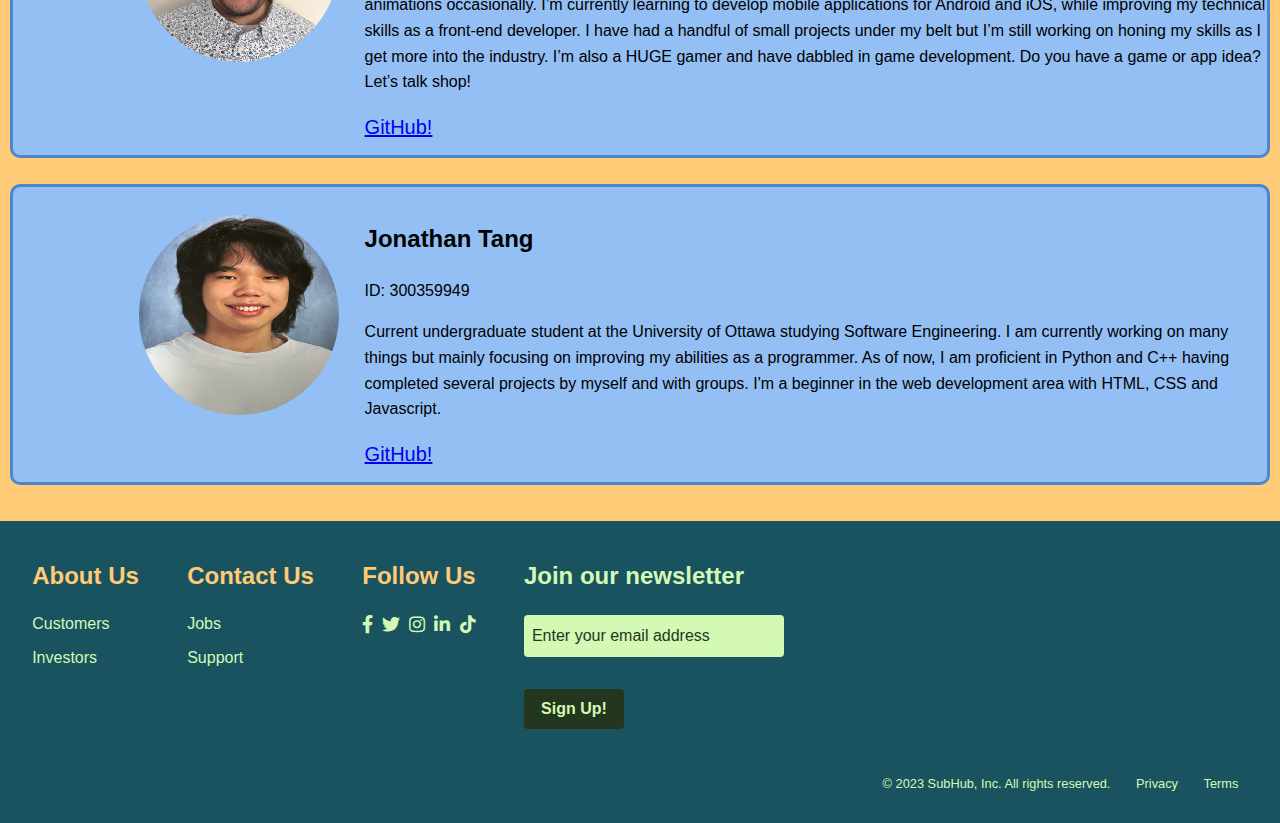
==== commit 26546153: "Updated a discription" ====
--- a/docs/about.html
+++ b/docs/about.html
@@ -76,7 +76,7 @@
     <!-- Main content of page -->
 
     <h1 style="padding: 10px;">About Us</h2>
-    <p style="padding: 10px;">Welcome to SubHub, your trusted platform for subletting apartments, houses, and rooms. We make the process of renting out your space or finding a place to stay simple and secure. Meet our dedicated team who makes it all happen:</p>
+    <p style="padding: 10px;">Welcome to SubHub, your trusted platform for subletting apartments, houses, and rooms. We make the process of renting out your space or finding a place to stay simple and secure. Meet our dedicated team who makes it all happen!</p>
 
     <div class="members-list">
         <!-- Nuha -->
@@ -90,7 +90,7 @@
             <div class="member-writeup">
                 <h2>Nuha Aburamadan</h2>
                 <p>ID: 300361886</p>
-                <P>This is an interesting person! Come back here when we have more to talk about...</P>
+                <P>Good evening, or morning, or afternoon! I'm Nuha, and I'm a Software Engineering student at the Univeristy of Ottawa. I plan to make it into development of AI and embedded systems, and hope to meet many amazing people. Drawing and design is one my passions that inspire me to be creative everyday. Follow me on Github to see what I'm doing!</P>
                 <a href="https://github.com/05nuha" style="font-size: 20px;">GitHub</a>
             </div>
 
